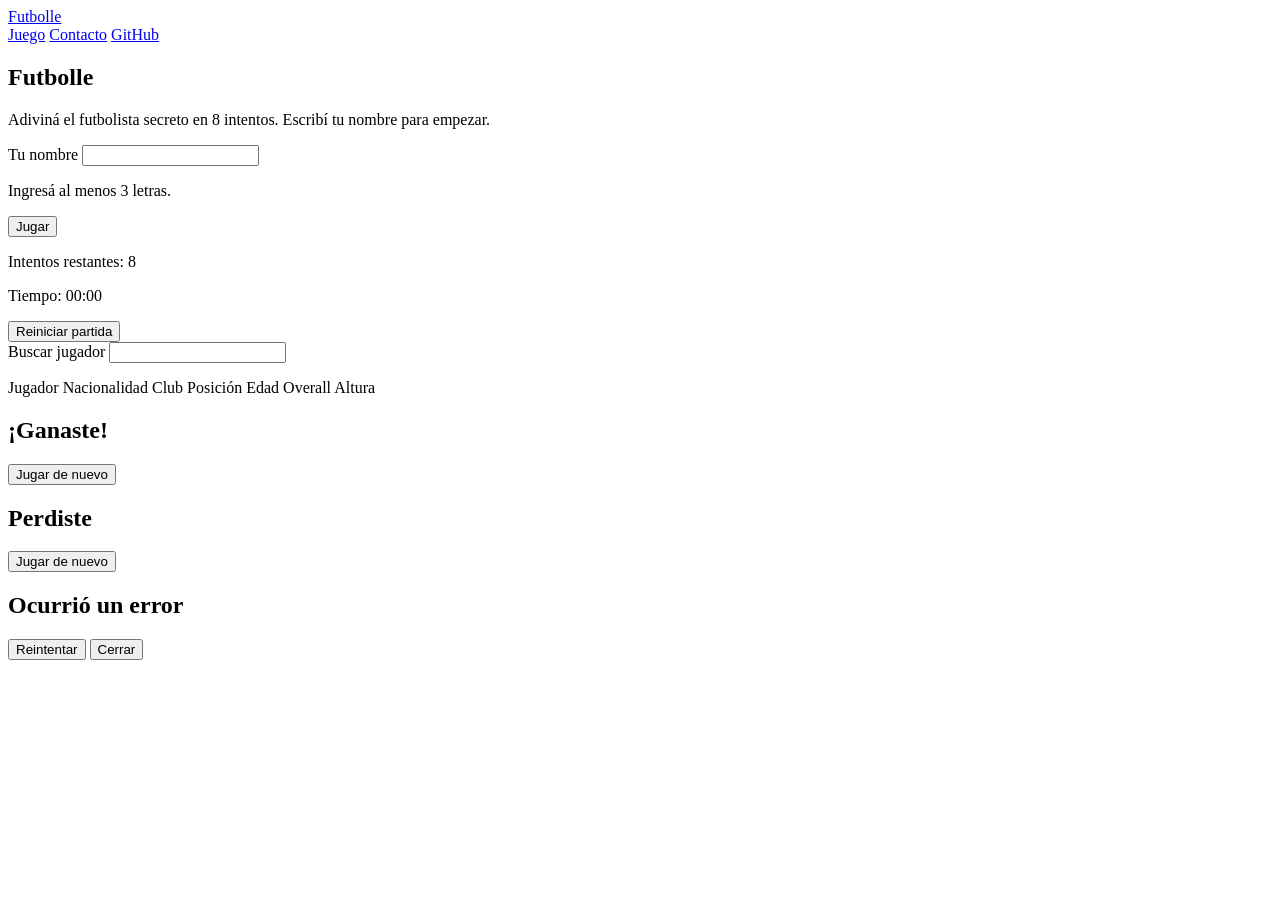
==== index.html @ 84c0b672 "Agregar estructura HTML de las pantallas de juego y contacto" ====
<!DOCTYPE html>
<html lang="es">
<head>
  <meta charset="UTF-8">
  <meta name="viewport" content="width=device-width, initial-scale=1.0">
  <title>Futbolle</title>
  <link rel="stylesheet" href="css/reset.css">
  <link rel="stylesheet" href="css/estilos.css">
</head>
<body>
  <header class="cabecera">
    <a href="index.html" class="logo">Futbolle</a>
    <nav class="nav-principal">
      <a href="index.html" class="enlace-nav">Juego</a>
      <a href="contacto.html" class="enlace-nav">Contacto</a>
      <a id="enlace-github" class="enlace-nav" href="https://github.com/renzocampisi/final-daw-2026" target="_blank" rel="noopener">GitHub</a>
    </nav>
  </header>
  <main class="contenido-principal">
    <section id="pantalla-bienvenida" class="pantalla-bienvenida">
      <h1 class="titulo-juego">Futbolle</h1>
      <p class="texto-intro">Adiviná el futbolista secreto en 8 intentos. Escribí tu nombre para empezar.</p>
      <form id="formulario-bienvenida" class="formulario-bienvenida" novalidate>
        <label for="input-nombre-jugador" class="etiqueta">Tu nombre</label>
        <input id="input-nombre-jugador" class="campo-texto" type="text" maxlength="30" autocomplete="off">
        <p id="error-nombre-jugador" class="mensaje-error oculto">Ingresá al menos 3 letras.</p>
        <button id="boton-empezar" class="boton-primario" type="submit">Jugar</button>
      </form>
    </section>
    <section id="pantalla-juego" class="pantalla-juego oculto">
      <div class="barra-estado">
        <p class="dato-estado">Intentos restantes: <span id="contador-intentos">8</span></p>
        <p class="dato-estado">Tiempo: <span id="temporizador">00:00</span></p>
        <button id="boton-reiniciar" class="boton-secundario" type="button">Reiniciar partida</button>
      </div>
      <div class="buscador">
        <label for="input-busqueda" class="etiqueta">Buscar jugador</label>
        <input id="input-busqueda" class="campo-texto" type="text" autocomplete="off">
        <ul id="lista-autocompletado" class="lista-autocompletado oculto"></ul>
      </div>
      <div class="tablero-juego">
        <div class="fila-encabezado">
          <span class="celda-encabezado">Jugador</span>
          <span class="celda-encabezado">Nacionalidad</span>
          <span class="celda-encabezado">Club</span>
          <span class="celda-encabezado">Posición</span>
          <span class="celda-encabezado">Edad</span>
          <span class="celda-encabezado">Overall</span>
          <span class="celda-encabezado">Altura</span>
        </div>
        <div id="cuerpo-tablero" class="cuerpo-tablero"></div>
      </div>
    </section>
  </main>
  <div id="modal-victoria" class="modal oculto">
    <div class="contenido-modal">
      <h2 class="titulo-modal">¡Ganaste!</h2>
      <p id="texto-victoria" class="texto-modal"></p>
      <button id="boton-victoria-reiniciar" class="boton-primario" type="button">Jugar de nuevo</button>
    </div>
  </div>
  <div id="modal-derrota" class="modal oculto">
    <div class="contenido-modal">
      <h2 class="titulo-modal">Perdiste</h2>
      <p id="texto-derrota" class="texto-modal"></p>
      <button id="boton-derrota-reiniciar" class="boton-primario" type="button">Jugar de nuevo</button>
    </div>
  </div>
  <div id="modal-error" class="modal oculto">
    <div class="contenido-modal">
      <h2 class="titulo-modal">Ocurrió un error</h2>
      <p id="texto-error" class="texto-modal"></p>
      <button id="boton-error-reintentar" class="boton-primario oculto" type="button">Reintentar</button>
      <button id="boton-error-cerrar" class="boton-secundario" type="button">Cerrar</button>
    </div>
  </div>
  <script src="js/api.js"></script>
  <script src="js/juego.js"></script>
  <script src="js/interfaz.js"></script>
  <script src="js/eventos.js"></script>
  <script src="js/init.js"></script>
</body>
</html>
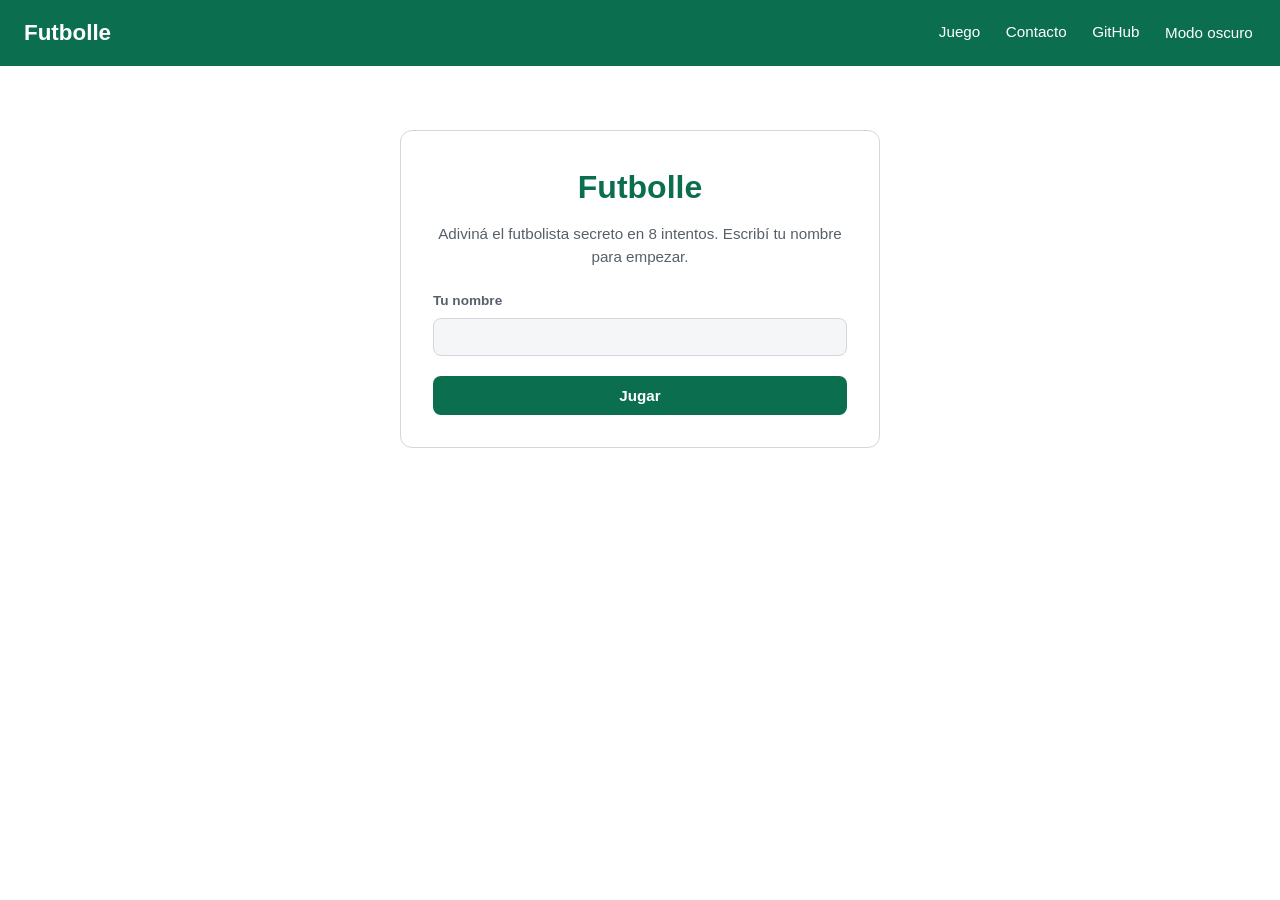
==== commit 94bf2d66: "Agregar modo oscuro con boton en la cabecera y persistencia en LocalStorage" ====
--- a/index.html
+++ b/index.html
@@ -14,6 +14,7 @@
       <a href="index.html" class="enlace-nav">Juego</a>
       <a href="contacto.html" class="enlace-nav">Contacto</a>
       <a id="enlace-github" class="enlace-nav" href="https://github.com/renzocampisi/final-daw-2026" target="_blank" rel="noopener">GitHub</a>
+      <button id="boton-modo-oscuro" class="enlace-nav" type="button">Modo oscuro</button>
     </nav>
   </header>
   <main class="contenido-principal">
@@ -74,6 +75,7 @@
       <button id="boton-error-cerrar" class="boton-secundario" type="button">Cerrar</button>
     </div>
   </div>
+  <script src="js/tema.js"></script>
   <script src="js/api.js"></script>
   <script src="js/juego.js"></script>
   <script src="js/interfaz.js"></script>
--- a/css/estilos.css
+++ b/css/estilos.css
@@ -0,0 +1,325 @@
+.cabecera {
+  display: flex;
+  justify-content: space-between;
+  align-items: center;
+  flex-wrap: wrap;
+  padding: 1rem 1.5rem;
+  background: #0b6e4f;
+  color: #ffffff;
+}
+.logo {
+  font-size: 1.4rem;
+  font-weight: 700;
+  color: #ffffff;
+}
+.nav-principal {
+  display: flex;
+  gap: 1.2rem;
+  align-items: center;
+}
+.enlace-nav {
+  padding: 0.3rem 0.2rem;
+  color: #ffffff;
+  font-size: 0.95rem;
+}
+.enlace-nav:hover {
+  color: #d8f3dc;
+}
+.contenido-principal {
+  display: flex;
+  flex-direction: column;
+  max-width: 60rem;
+  margin: 0 auto;
+  padding: 2rem 1.5rem 4rem;
+  gap: 1.5rem;
+}
+.pantalla-bienvenida, .pantalla-contacto {
+  display: flex;
+  flex-direction: column;
+  align-items: center;
+  max-width: 30rem;
+  margin: 2rem auto 0;
+  padding: 2rem;
+  gap: 0.8rem;
+  border: 1px solid #d0d7de;
+  border-radius: 12px;
+  background: #ffffff;
+  text-align: center;
+}
+.titulo-juego {
+  font-size: 2rem;
+  color: #0b6e4f;
+  font-weight: 800;
+}
+.texto-intro {
+  color: #57606a;
+  font-size: 0.95rem;
+}
+.formulario-bienvenida, .formulario-contacto {
+  display: flex;
+  flex-direction: column;
+  width: 100%;
+  gap: 0.4rem;
+  text-align: left;
+}
+.etiqueta {
+  margin-top: 0.6rem;
+  color: #57606a;
+  font-size: 0.85rem;
+  font-weight: 600;
+}
+.campo-texto {
+  padding: 0.6rem 0.8rem;
+  border: 1px solid #d0d7de;
+  border-radius: 8px;
+  background: #f4f6f8;
+  color: #1c2128;
+  font-size: 0.95rem;
+}
+.campo-texto:focus {
+  border: 1px solid #0b6e4f;
+}
+.campo-mensaje {
+  min-height: 6rem;
+  resize: vertical;
+}
+.mensaje-error {
+  color: #c1121f;
+  font-size: 0.82rem;
+}
+.boton-primario {
+  margin-top: 0.8rem;
+  padding: 0.7rem 1.2rem;
+  border-radius: 8px;
+  background: #0b6e4f;
+  color: #ffffff;
+  font-size: 0.95rem;
+  font-weight: 700;
+}
+.boton-primario:hover {
+  background: #095a40;
+}
+.boton-primario:disabled {
+  background: #57606a;
+  cursor: default;
+}
+.boton-secundario {
+  padding: 0.6rem 1rem;
+  border: 1px solid #0b6e4f;
+  border-radius: 8px;
+  background: #ffffff;
+  color: #0b6e4f;
+  font-size: 0.9rem;
+  font-weight: 600;
+}
+.boton-secundario:hover {
+  background: #eaf6f0;
+}
+.boton-secundario:disabled {
+  color: #57606a;
+  border: 1px solid #57606a;
+  cursor: default;
+}
+.pantalla-juego {
+  display: flex;
+  flex-direction: column;
+  gap: 1.2rem;
+}
+.barra-estado {
+  display: flex;
+  justify-content: space-between;
+  align-items: center;
+  flex-wrap: wrap;
+  gap: 0.8rem;
+  padding: 0.8rem 1rem;
+  border: 1px solid #d0d7de;
+  border-radius: 10px;
+  background: #ffffff;
+}
+.dato-estado {
+  color: #1c2128;
+  font-size: 0.95rem;
+  font-weight: 600;
+}
+.buscador {
+  position: relative;
+  display: flex;
+  flex-direction: column;
+  gap: 0.3rem;
+}
+.lista-autocompletado {
+  position: absolute;
+  top: 100%;
+  left: 0;
+  right: 0;
+  z-index: 10;
+  max-height: 14rem;
+  margin-top: 0.2rem;
+  overflow-y: auto;
+  border: 1px solid #d0d7de;
+  border-radius: 8px;
+  background: #ffffff;
+  box-shadow: 0 4px 10px #1c212822;
+}
+.item-autocompletado {
+  display: flex;
+  align-items: center;
+  gap: 0.6rem;
+  padding: 0.5rem 0.8rem;
+  border-bottom: 1px solid #eaeef2;
+  cursor: pointer;
+  color: #1c2128;
+  font-size: 0.9rem;
+}
+.item-autocompletado:hover {
+  background: #f4f6f8;
+}
+.tablero-juego {
+  display: flex;
+  flex-direction: column;
+  gap: 0.4rem;
+  width: 100%;
+  overflow-x: auto;
+}
+.fila-encabezado {
+  display: flex;
+  gap: 0.4rem;
+  padding: 0.6rem 0.4rem;
+  border-radius: 8px;
+  background: #1c2128;
+  min-width: 42rem;
+}
+.celda-encabezado {
+  flex: 1;
+  text-align: center;
+  color: #ffffff;
+  font-size: 0.82rem;
+  font-weight: 700;
+}
+.cuerpo-tablero {
+  display: flex;
+  flex-direction: column;
+  gap: 0.4rem;
+}
+.fila-tablero {
+  display: flex;
+  gap: 0.4rem;
+  min-width: 42rem;
+}
+.celda-resultado {
+  flex: 1;
+  display: flex;
+  align-items: center;
+  justify-content: center;
+  padding: 0.6rem 0.3rem;
+  border-radius: 8px;
+  background: #57606a;
+  color: #ffffff;
+  text-align: center;
+  font-size: 0.82rem;
+  font-weight: 700;
+}
+.resultado-correcto {
+  background: #0b6e4f;
+}
+.resultado-incorrecto {
+  background: #c1121f;
+}
+.resultado-mayor, .resultado-menor {
+  background: #e8871e;
+}
+.modal {
+  position: fixed;
+  inset: 0;
+  display: flex;
+  align-items: center;
+  justify-content: center;
+  z-index: 100;
+  padding: 1rem;
+  background: #1c2128cc;
+}
+.contenido-modal {
+  display: flex;
+  flex-direction: column;
+  align-items: center;
+  gap: 0.6rem;
+  max-width: 26rem;
+  padding: 2rem;
+  border-radius: 12px;
+  background: #ffffff;
+  text-align: center;
+  box-shadow: 0 10px 30px #1c212840;
+}
+.titulo-modal {
+  font-size: 1.4rem;
+  color: #0b6e4f;
+  font-weight: 800;
+}
+.texto-modal {
+  color: #1c2128;
+  font-size: 0.95rem;
+}
+.oculto {
+  display: none;
+}
+body.modo-oscuro {
+  background: #12181f;
+  color: #e8ecf1;
+}
+.modo-oscuro .pantalla-bienvenida, .modo-oscuro .pantalla-contacto {
+  border: 1px solid #333d47;
+  background: #1c232b;
+}
+.modo-oscuro .texto-intro {
+  color: #9aa7b5;
+}
+.modo-oscuro .etiqueta {
+  color: #9aa7b5;
+}
+.modo-oscuro .campo-texto {
+  border: 1px solid #333d47;
+  background: #232b34;
+  color: #e8ecf1;
+}
+.modo-oscuro .boton-secundario {
+  background: #1c232b;
+}
+.modo-oscuro .boton-secundario:hover {
+  background: #2a323c;
+}
+.modo-oscuro .barra-estado {
+  border: 1px solid #333d47;
+  background: #1c232b;
+}
+.modo-oscuro .dato-estado {
+  color: #e8ecf1;
+}
+.modo-oscuro .lista-autocompletado {
+  border: 1px solid #333d47;
+  background: #1c232b;
+}
+.modo-oscuro .item-autocompletado {
+  border-bottom: 1px solid #333d47;
+  color: #e8ecf1;
+}
+.modo-oscuro .item-autocompletado:hover {
+  background: #2a323c;
+}
+.modo-oscuro .contenido-modal {
+  background: #1c232b;
+}
+.modo-oscuro .texto-modal {
+  color: #e8ecf1;
+}
+@media (max-width: 600px) {
+  .barra-estado {
+    flex-direction: column;
+    align-items: flex-start;
+  }
+  .titulo-juego {
+    font-size: 1.6rem;
+  }
+  .pantalla-bienvenida, .pantalla-contacto {
+    padding: 1.2rem;
+  }
+}
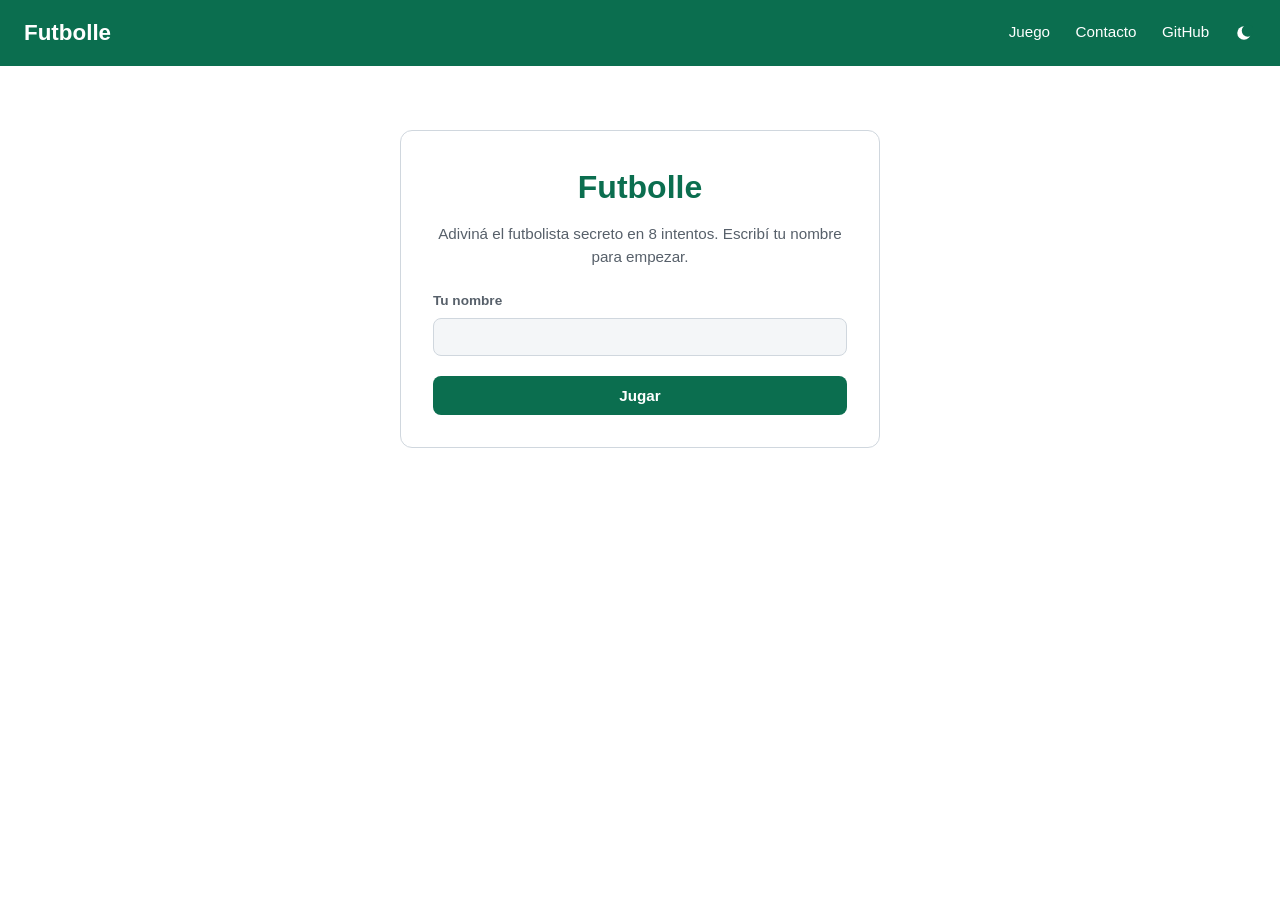
==== commit f3d0d02b: "Reemplazar el texto del boton de tema por iconos de sol y luna en SVG" ====
--- a/index.html
+++ b/index.html
@@ -14,7 +14,23 @@
       <a href="index.html" class="enlace-nav">Juego</a>
       <a href="contacto.html" class="enlace-nav">Contacto</a>
       <a id="enlace-github" class="enlace-nav" href="https://github.com/renzocampisi/final-daw-2026" target="_blank" rel="noopener">GitHub</a>
-      <button id="boton-modo-oscuro" class="enlace-nav" type="button">Modo oscuro</button>
+      <button id="boton-modo-oscuro" class="enlace-nav boton-tema" type="button" aria-label="Cambiar a modo oscuro">
+        <svg id="icono-luna" class="icono-tema" width="18" height="18" viewBox="0 0 24 24" aria-hidden="true">
+          <circle class="luna-base" cx="12" cy="12" r="9"></circle>
+          <circle class="luna-recorte" cx="17" cy="9" r="8"></circle>
+        </svg>
+        <svg id="icono-sol" class="icono-tema oculto" width="18" height="18" viewBox="0 0 24 24" aria-hidden="true">
+          <circle class="sol-centro" cx="12" cy="12" r="5"></circle>
+          <line class="sol-rayo" x1="12" y1="1" x2="12" y2="4"></line>
+          <line class="sol-rayo" x1="12" y1="20" x2="12" y2="23"></line>
+          <line class="sol-rayo" x1="1" y1="12" x2="4" y2="12"></line>
+          <line class="sol-rayo" x1="20" y1="12" x2="23" y2="12"></line>
+          <line class="sol-rayo" x1="4.2" y1="4.2" x2="6.3" y2="6.3"></line>
+          <line class="sol-rayo" x1="17.7" y1="17.7" x2="19.8" y2="19.8"></line>
+          <line class="sol-rayo" x1="4.2" y1="19.8" x2="6.3" y2="17.7"></line>
+          <line class="sol-rayo" x1="17.7" y1="6.3" x2="19.8" y2="4.2"></line>
+        </svg>
+      </button>
     </nav>
   </header>
   <main class="contenido-principal">
--- a/css/estilos.css
+++ b/css/estilos.css
@@ -24,6 +24,27 @@
 }
 .enlace-nav:hover {
   color: #d8f3dc;
+}
+.boton-tema {
+  display: flex;
+  align-items: center;
+}
+.icono-tema {
+  display: block;
+}
+.luna-base {
+  fill: currentColor;
+}
+.luna-recorte {
+  fill: #0b6e4f;
+}
+.sol-centro {
+  fill: currentColor;
+}
+.sol-rayo {
+  stroke: currentColor;
+  stroke-width: 2px;
+  stroke-linecap: round;
 }
 .contenido-principal {
   display: flex;
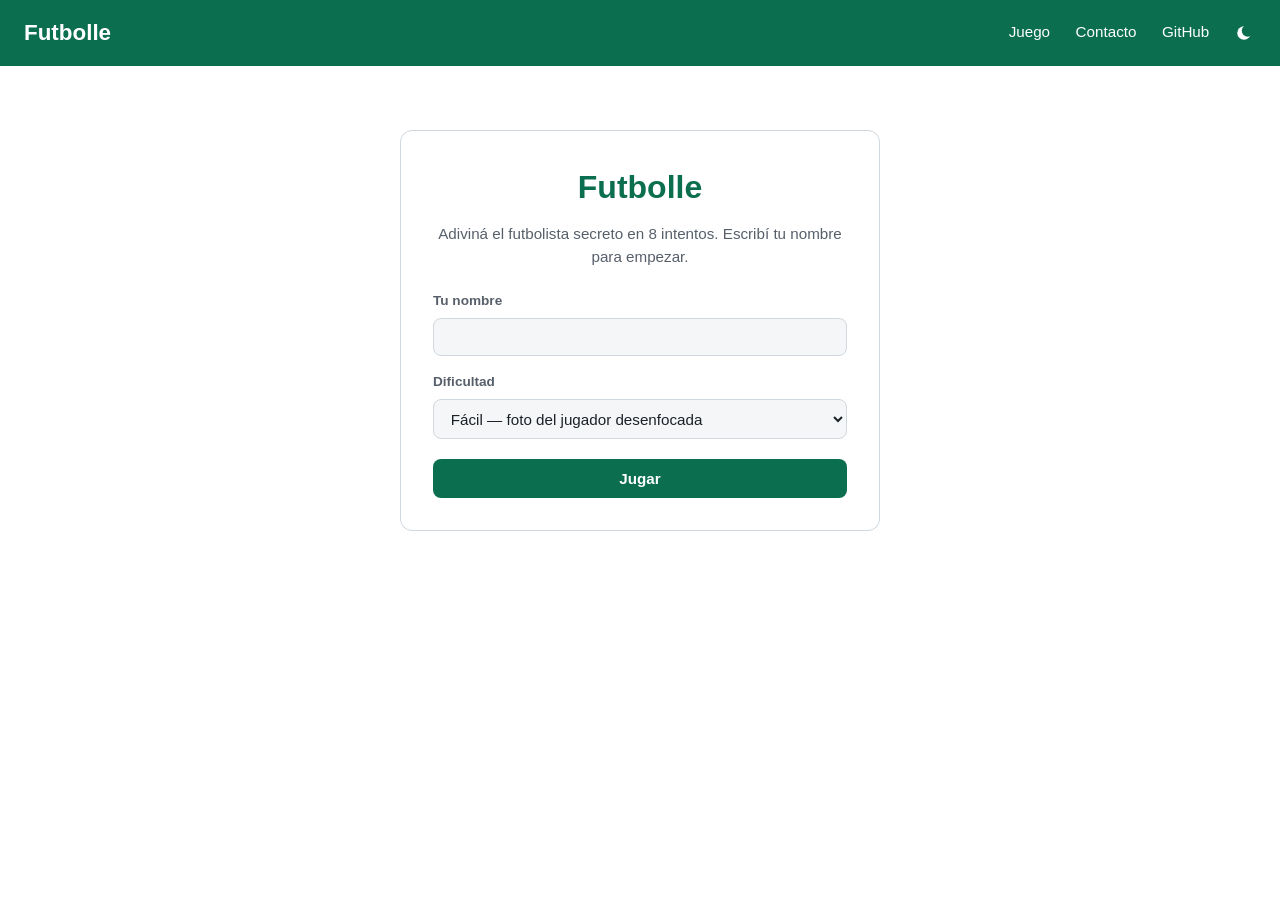
==== commit c7f8ad19: "Agregar selector de dificultad que cambia el tipo de pistas mostradas" ====
--- a/index.html
+++ b/index.html
@@ -41,6 +41,12 @@
         <label for="input-nombre-jugador" class="etiqueta">Tu nombre</label>
         <input id="input-nombre-jugador" class="campo-texto" type="text" maxlength="30" autocomplete="off">
         <p id="error-nombre-jugador" class="mensaje-error oculto">Ingresá al menos 3 letras.</p>
+        <label for="input-dificultad" class="etiqueta">Dificultad</label>
+        <select id="input-dificultad" class="campo-texto">
+          <option value="facil" selected>Fácil — foto del jugador desenfocada</option>
+          <option value="medio">Medio — pistas de altura, edad y overall</option>
+          <option value="dificil">Difícil — sin pistas extra</option>
+        </select>
         <button id="boton-empezar" class="boton-primario" type="submit">Jugar</button>
       </form>
     </section>
@@ -48,7 +54,16 @@
       <div class="barra-estado">
         <p class="dato-estado">Intentos restantes: <span id="contador-intentos">8</span></p>
         <p class="dato-estado">Tiempo: <span id="temporizador">00:00</span></p>
+        <button id="boton-historial" class="boton-secundario" type="button">Historial</button>
         <button id="boton-reiniciar" class="boton-secundario" type="button">Reiniciar partida</button>
+      </div>
+      <div id="foto-secreto-wrap" class="foto-secreto-wrap">
+        <img id="foto-jugador-secreto" class="foto-jugador-secreto blur-8" src="" alt="Foto del jugador secreto, desenfocada">
+      </div>
+      <div id="panel-pistas-medio" class="panel-pistas-medio oculto">
+        <span id="pista-altura" class="chip-pista">Altura: ?</span>
+        <span id="pista-edad" class="chip-pista">Edad: ?</span>
+        <span id="pista-overall" class="chip-pista">Overall: ?</span>
       </div>
       <div class="buscador">
         <label for="input-busqueda" class="etiqueta">Buscar jugador</label>
@@ -91,10 +106,30 @@
       <button id="boton-error-cerrar" class="boton-secundario" type="button">Cerrar</button>
     </div>
   </div>
+  <div id="modal-historial" class="modal oculto">
+    <div class="contenido-modal contenido-historial">
+      <h2 class="titulo-modal">Historial de partidas</h2>
+      <div class="controles-historial">
+        <button id="boton-ordenar-fecha" class="boton-secundario" type="button">Ordenar por fecha</button>
+        <button id="boton-ordenar-intentos" class="boton-secundario" type="button">Ordenar por intentos</button>
+      </div>
+      <div class="fila-encabezado-historial">
+        <span class="celda-encabezado-historial">Jugador</span>
+        <span class="celda-encabezado-historial">Resultado</span>
+        <span class="celda-encabezado-historial">Intentos</span>
+        <span class="celda-encabezado-historial">Fecha</span>
+        <span class="celda-encabezado-historial">Duración</span>
+      </div>
+      <div id="lista-historial" class="lista-historial"></div>
+      <button id="boton-cerrar-historial" class="boton-primario" type="button">Cerrar</button>
+    </div>
+  </div>
   <script src="js/tema.js"></script>
   <script src="js/api.js"></script>
   <script src="js/juego.js"></script>
   <script src="js/interfaz.js"></script>
+  <script src="js/sonido.js"></script>
+  <script src="js/historial.js"></script>
   <script src="js/eventos.js"></script>
   <script src="js/init.js"></script>
 </body>
--- a/css/estilos.css
+++ b/css/estilos.css
@@ -161,6 +161,62 @@
   color: #1c2128;
   font-size: 0.95rem;
   font-weight: 600;
+}
+.foto-secreto-wrap {
+  display: flex;
+  justify-content: center;
+}
+.foto-jugador-secreto {
+  width: 6rem;
+  height: 6rem;
+  border-radius: 50%;
+  object-fit: cover;
+  border: 3px solid #0b6e4f;
+  transition: filter 0.4s ease;
+}
+.blur-8 {
+  filter: blur(20px);
+}
+.blur-7 {
+  filter: blur(17.5px);
+}
+.blur-6 {
+  filter: blur(15px);
+}
+.blur-5 {
+  filter: blur(12.5px);
+}
+.blur-4 {
+  filter: blur(10px);
+}
+.blur-3 {
+  filter: blur(7.5px);
+}
+.blur-2 {
+  filter: blur(5px);
+}
+.blur-1 {
+  filter: blur(2.5px);
+}
+.blur-0 {
+  filter: blur(0);
+}
+.panel-pistas-medio {
+  display: flex;
+  gap: 0.6rem;
+  flex-wrap: wrap;
+  justify-content: center;
+}
+.chip-pista {
+  padding: 0.4rem 0.7rem;
+  border-radius: 999px;
+  background: #57606a;
+  color: #ffffff;
+  font-size: 0.82rem;
+  font-weight: 600;
+}
+.pista-revelada {
+  background: #0b6e4f;
 }
 .buscador {
   position: relative;
@@ -240,6 +296,52 @@
   font-size: 0.82rem;
   font-weight: 700;
 }
+.controles-historial {
+  display: flex;
+  gap: 0.6rem;
+  flex-wrap: wrap;
+  justify-content: center;
+}
+.fila-encabezado-historial {
+  display: flex;
+  gap: 0.4rem;
+  padding: 0.6rem 0.4rem;
+  border-radius: 8px;
+  background: #1c2128;
+  width: 100%;
+}
+.celda-encabezado-historial {
+  flex: 1;
+  text-align: center;
+  color: #ffffff;
+  font-size: 0.76rem;
+  font-weight: 700;
+}
+.lista-historial {
+  display: flex;
+  flex-direction: column;
+  gap: 0.4rem;
+  width: 100%;
+  max-height: 16rem;
+  overflow-y: auto;
+}
+.fila-historial {
+  display: flex;
+  gap: 0.4rem;
+}
+.celda-historial {
+  flex: 1;
+  display: flex;
+  align-items: center;
+  justify-content: center;
+  padding: 0.5rem 0.3rem;
+  border-radius: 8px;
+  background: #57606a;
+  color: #ffffff;
+  text-align: center;
+  font-size: 0.76rem;
+  font-weight: 600;
+}
 .resultado-correcto {
   background: #0b6e4f;
 }
@@ -271,6 +373,9 @@
   text-align: center;
   box-shadow: 0 10px 30px #1c212840;
 }
+.contenido-historial {
+  max-width: 34rem;
+}
 .titulo-modal {
   font-size: 1.4rem;
   color: #0b6e4f;
@@ -303,10 +408,19 @@
   color: #e8ecf1;
 }
 .modo-oscuro .boton-secundario {
+  border: 1px solid #3ddc97;
   background: #1c232b;
+  color: #3ddc97;
 }
 .modo-oscuro .boton-secundario:hover {
   background: #2a323c;
+}
+.modo-oscuro .boton-secundario:disabled {
+  border: 1px solid #8b96a3;
+  color: #8b96a3;
+}
+.modo-oscuro .titulo-juego, .modo-oscuro .titulo-modal {
+  color: #3ddc97;
 }
 .modo-oscuro .barra-estado {
   border: 1px solid #333d47;
